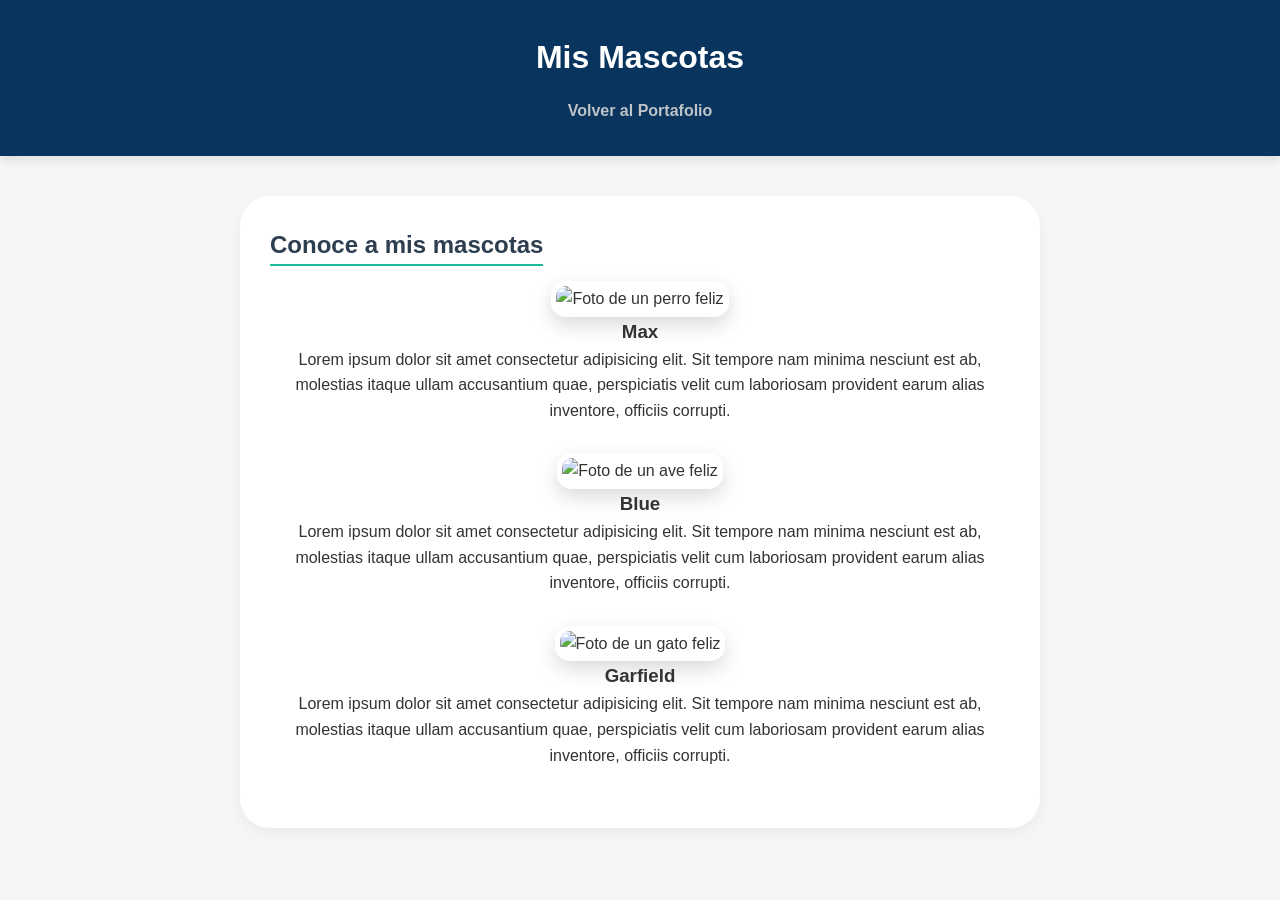
==== mascotas.html @ 6999d08a "Mi primer commit: estructura inicial de HTML" ====
<!DOCTYPE html>
<html lang="en">
<head>
    <meta charset="UTF-8">
    <meta name="viewport" content="width=device-width, initial-scale=1.0">
    <title>Mis Mascotas</title>
    <link rel="stylesheet" href="styles.css">
</head>
<body>
    <header>
        <h1>Mis Mascotas</h1>
        <nav>
          <ul>
            <li><a href="index.html">Volver al Portafolio</a></li>
          </ul>
        </nav>
    </header>

    <main>
        <section class="galeria">
            <h2>Conoce a mis mascotas</h2>

            <article>
                <img src="https://www.purina.es/sites/default/files/styles/ttt_image_510/public/2025-12/foto-2.jpg?itok=ay8rnfrG" alt="Foto de un perro feliz" width="200">
                <h3>Max</h3>
                <p> Lorem ipsum dolor sit amet consectetur adipisicing elit. Sit tempore nam minima nesciunt est ab, molestias itaque ullam accusantium quae, perspiciatis velit cum laboriosam provident earum alias inventore, officiis corrupti.</p>
            </article>

             <article>
                <img src="https://upload.wikimedia.org/wikipedia/commons/thumb/c/ce/Anodorhynchus_hyacinthinus_-Disney_-Florida-8.jpg/250px-Anodorhynchus_hyacinthinus_-Disney_-Florida-8.jpg" alt="Foto de un ave feliz" width="200">
                <h3>Blue</h3>
                <p> Lorem ipsum dolor sit amet consectetur adipisicing elit. Sit tempore nam minima nesciunt est ab, molestias itaque ullam accusantium quae, perspiciatis velit cum laboriosam provident earum alias inventore, officiis corrupti.</p>
            </article>

             <article>
                <img src="https://encrypted-tbn0.gstatic.com/images?q=tbn:ANd9GcTPRC3DxXei9o6KBLrAs166nsJ3L4_lIattZA&s" alt="Foto de un gato feliz" width="200">
                <h3>Garfield</h3>
                <p> Lorem ipsum dolor sit amet consectetur adipisicing elit. Sit tempore nam minima nesciunt est ab, molestias itaque ullam accusantium quae, perspiciatis velit cum laboriosam provident earum alias inventore, officiis corrupti.</p>
            </article>


        </section>
    </main>
</body>
</html>
---- styles.css ----
/* 1. Tipografía y Reset básico */
* {
    margin: 0;
    padding: 0;
    box-sizing: border-box; /* Fundamental para el modelo de caja */
}

body {
    font-family: 'Segoe UI', Tahoma, Geneva, Verdana, sans-serif;
    line-height: 1.6;
    color: #333;
    background-color: #f4f7f6; /* Gris muy claro de fondo */
}

/* 2. Estilos del Header y Navegación */
header {
    background-color: #08345e; /* Azul oscuro elegante */
    color: white;
    padding: 2rem;
    text-align: center;
    box-shadow: 0 4px 10px #0000001a;
}

nav ul {
    list-style: none;
    margin-top: 15px;
    display: flex; /* Alinea los items en línea */
    justify-content: center;
    gap: 20px; /* Espacio entre enlaces */
}

nav a {
    color: #bdc3c7;
    text-decoration: none;
    font-weight: bold;
    transition: 0.3s; /* Suaviza el cambio de color */
}

/* 3. Hover para los enlaces */
nav a:hover {
    color: #1abc9c; /* Verde esmeralda al pasar el mouse */
}

/* 4. Organización de Secciones */
section {
    max-width: 800px;
    margin: 40px auto; /* Centra las secciones y da aire arriba/abajo */
    padding: 30px;
    background: white;
    border-radius: 30px;
    box-shadow: 0 5px 15px #0000000d;
}

h2 {
    color: #2c3e50;
    margin-bottom: 15px;
    border-bottom: 2px solid #1abc9c;
    display: inline-block;
}

/* 5. Imágenes (Mascotas) */
article {
    margin-bottom: 30px;
    text-align: center;
}

img {
    border-radius: 15px; /* Bordes redondeados */
    box-shadow: 0 8px 20px rgba(0,0,0,0.15); /* Sombra elegante */
    max-width: 100%;
    height: auto;
    border: 5px solid #fff; /* Efecto de marco de foto */
}

/* 6. Estilos del Formulario */
form {
    display: flex;
    flex-direction: column;
    gap: 20px;
}

input {
    padding: 12px;
    border: 1px solid #ddd;
    border-radius: 6px;
    font-size: 1rem;
}

button {
    background-color: #1abc9c;
    color: white;
    padding: 12px;
    border: none;
    border-radius: 6px;
    cursor: pointer;
    font-weight: bold;
    font-size: 1rem;
    transition: background 0.3s;
}

button:hover {
    background-color: #16a085;
}
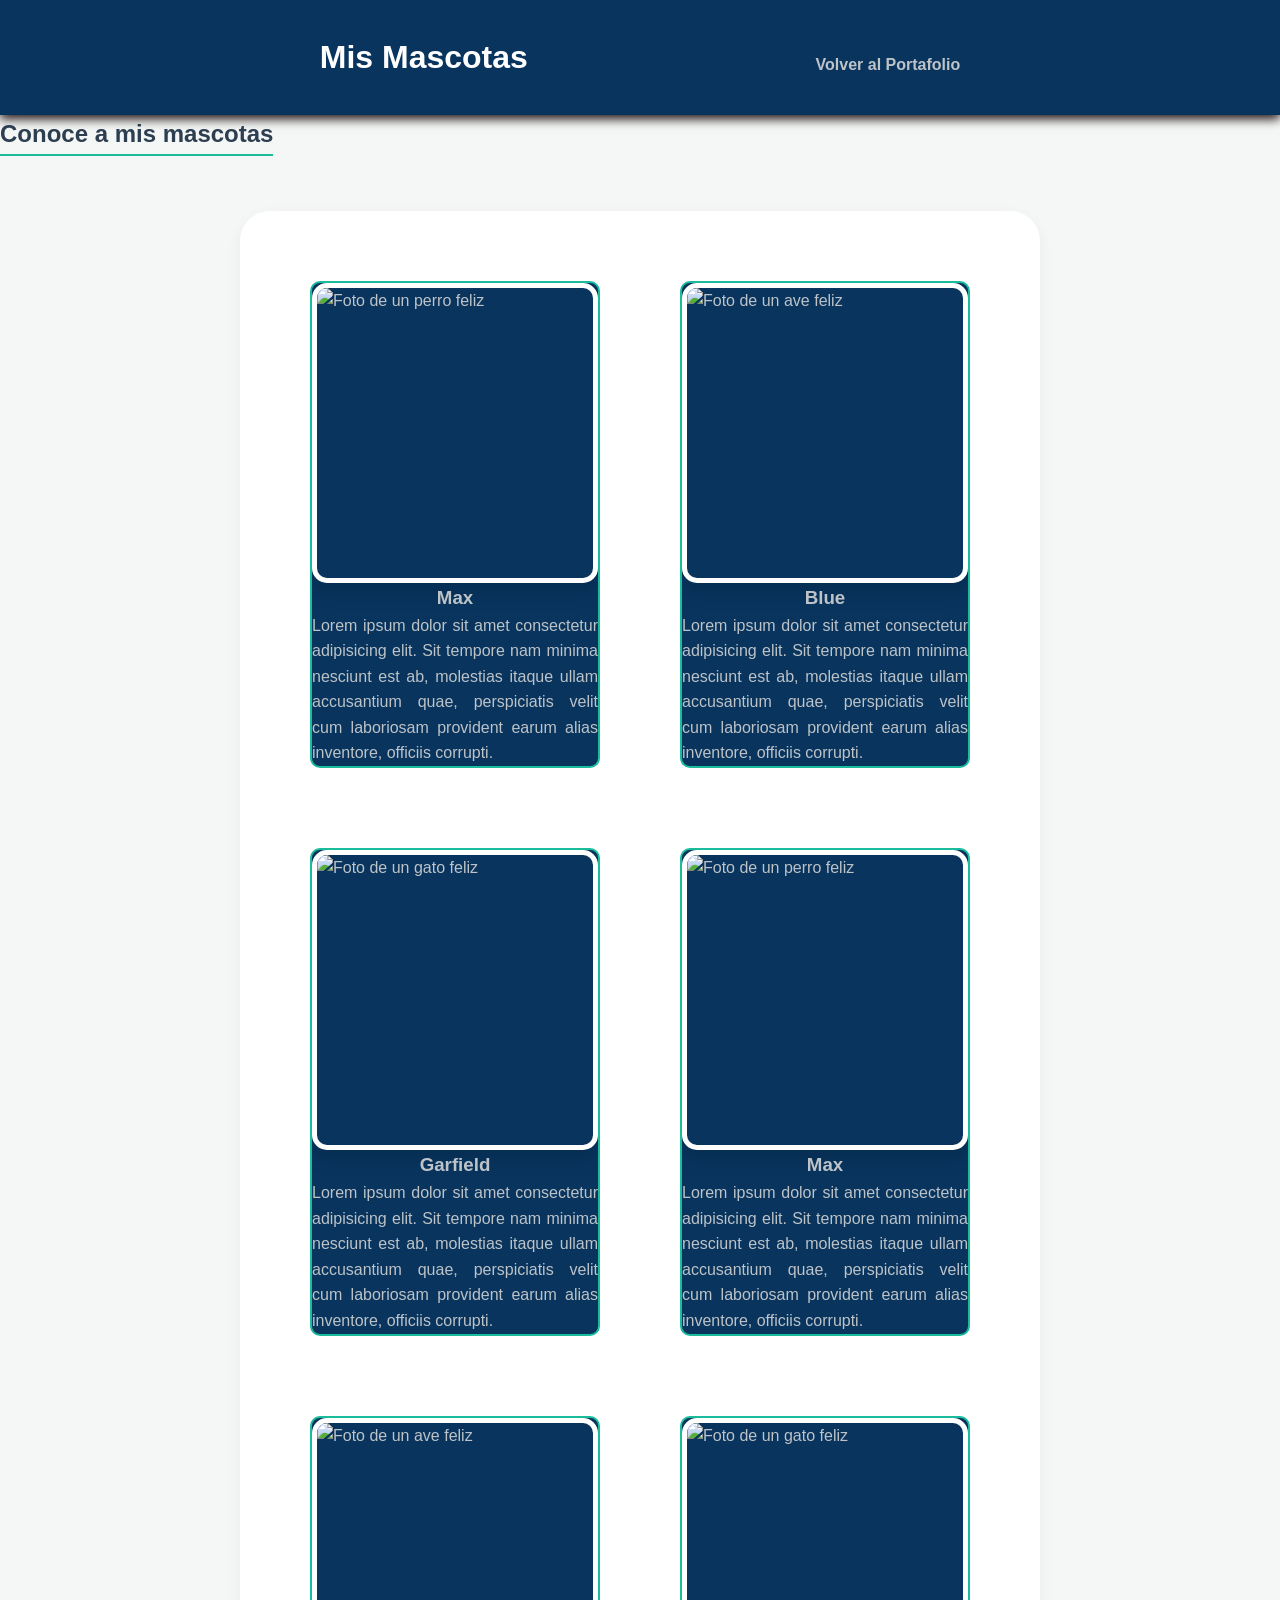
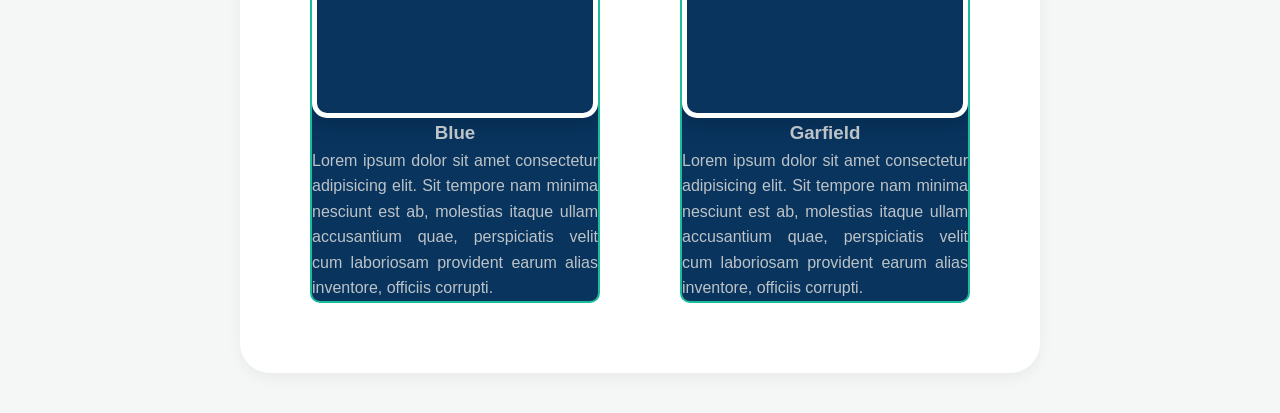
==== commit 69b805a3: "Refactor pet section with card layout" ====
--- a/mascotas.html
+++ b/mascotas.html
@@ -17,29 +17,61 @@
     </header>
 
     <main>
+        <h2>Conoce a mis mascotas</h2>
+        
         <section class="galeria">
-            <h2>Conoce a mis mascotas</h2>
+            
 
-            <article>
-                <img src="https://www.purina.es/sites/default/files/styles/ttt_image_510/public/2025-12/foto-2.jpg?itok=ay8rnfrG" alt="Foto de un perro feliz" width="200">
-                <h3>Max</h3>
-                <p> Lorem ipsum dolor sit amet consectetur adipisicing elit. Sit tempore nam minima nesciunt est ab, molestias itaque ullam accusantium quae, perspiciatis velit cum laboriosam provident earum alias inventore, officiis corrupti.</p>
-            </article>
+            <div class="card">
 
-             <article>
-                <img src="https://upload.wikimedia.org/wikipedia/commons/thumb/c/ce/Anodorhynchus_hyacinthinus_-Disney_-Florida-8.jpg/250px-Anodorhynchus_hyacinthinus_-Disney_-Florida-8.jpg" alt="Foto de un ave feliz" width="200">
-                <h3>Blue</h3>
-                <p> Lorem ipsum dolor sit amet consectetur adipisicing elit. Sit tempore nam minima nesciunt est ab, molestias itaque ullam accusantium quae, perspiciatis velit cum laboriosam provident earum alias inventore, officiis corrupti.</p>
-            </article>
+                <article>
+                    <img src="https://www.purina.es/sites/default/files/styles/ttt_image_510/public/2025-12/foto-2.jpg?itok=ay8rnfrG" alt="Foto de un perro feliz" width="200">
+                    <h3>Max</h3>
+                    <p> Lorem ipsum dolor sit amet consectetur adipisicing elit. Sit tempore nam minima nesciunt est ab, molestias itaque ullam accusantium quae, perspiciatis velit cum laboriosam provident earum alias inventore, officiis corrupti.</p>
+                </article>
+            </div>
 
-             <article>
-                <img src="https://encrypted-tbn0.gstatic.com/images?q=tbn:ANd9GcTPRC3DxXei9o6KBLrAs166nsJ3L4_lIattZA&s" alt="Foto de un gato feliz" width="200">
-                <h3>Garfield</h3>
-                <p> Lorem ipsum dolor sit amet consectetur adipisicing elit. Sit tempore nam minima nesciunt est ab, molestias itaque ullam accusantium quae, perspiciatis velit cum laboriosam provident earum alias inventore, officiis corrupti.</p>
-            </article>
+            <div class="card"
+                <article>
+                    <img src="https://upload.wikimedia.org/wikipedia/commons/thumb/c/ce/Anodorhynchus_hyacinthinus_-Disney_-Florida-8.jpg/250px-Anodorhynchus_hyacinthinus_-Disney_-Florida-8.jpg" alt="Foto de un ave feliz" width="200">
+                    <h3>Blue</h3>
+                    <p> Lorem ipsum dolor sit amet consectetur adipisicing elit. Sit tempore nam minima nesciunt est ab, molestias itaque ullam accusantium quae, perspiciatis velit cum laboriosam provident earum alias inventore, officiis corrupti.</p>
+                </article>
+            </div>
 
+            <div class="card"
+                <article>
+                    <img src="https://encrypted-tbn0.gstatic.com/images?q=tbn:ANd9GcTPRC3DxXei9o6KBLrAs166nsJ3L4_lIattZA&s" alt="Foto de un gato feliz" width="200">
+                    <h3>Garfield</h3>
+                    <p> Lorem ipsum dolor sit amet consectetur adipisicing elit. Sit tempore nam minima nesciunt est ab, molestias itaque ullam accusantium quae, perspiciatis velit cum laboriosam provident earum alias inventore, officiis corrupti.</p>
+                </article>
+            </div>
+
+            <div class="card">
+                <article>
+                    <img src="https://www.purina.es/sites/default/files/styles/ttt_image_510/public/2025-12/foto-2.jpg?itok=ay8rnfrG" alt="Foto de un perro feliz" width="200">
+                    <h3>Max</h3>
+                    <p> Lorem ipsum dolor sit amet consectetur adipisicing elit. Sit tempore nam minima nesciunt est ab, molestias itaque ullam accusantium quae, perspiciatis velit cum laboriosam provident earum alias inventore, officiis corrupti.</p>
+                </article>
+            </div>
+
+            <div class="card">
+                <article>
+                    <img src="https://upload.wikimedia.org/wikipedia/commons/thumb/c/ce/Anodorhynchus_hyacinthinus_-Disney_-Florida-8.jpg/250px-Anodorhynchus_hyacinthinus_-Disney_-Florida-8.jpg" alt="Foto de un ave feliz" width="200">
+                    <h3>Blue</h3>
+                    <p> Lorem ipsum dolor sit amet consectetur adipisicing elit. Sit tempore nam minima nesciunt est ab, molestias itaque ullam accusantium quae, perspiciatis velit cum laboriosam provident earum alias inventore, officiis corrupti.</p>
+                </article>
+            </div>
+
+            <div class="card">
+                <article>
+                    <img src="https://encrypted-tbn0.gstatic.com/images?q=tbn:ANd9GcTPRC3DxXei9o6KBLrAs166nsJ3L4_lIattZA&s" alt="Foto de un gato feliz" width="200">
+                    <h3>Garfield</h3>
+                    <p> Lorem ipsum dolor sit amet consectetur adipisicing elit. Sit tempore nam minima nesciunt est ab, molestias itaque ullam accusantium quae, perspiciatis velit cum laboriosam provident earum alias inventore, officiis corrupti.</p>
+                </article>
+            </div>
 
         </section>
     </main>
 </body>
-</html>+</html>
--- a/styles.css
+++ b/styles.css
@@ -12,13 +12,17 @@
     background-color: #f4f7f6; /* Gris muy claro de fondo */
 }
 
+
 /* 2. Estilos del Header y Navegación */
 header {
     background-color: #08345e; /* Azul oscuro elegante */
     color: white;
     padding: 2rem;
     text-align: center;
-    box-shadow: 0 4px 10px #0000001a;
+    box-shadow: 0 4px 10px #130202ee;
+    display: flex;
+    justify-content: space-evenly;
+    align-items: center;
 }
 
 nav ul {
@@ -51,18 +55,101 @@
     box-shadow: 0 5px 15px #0000000d;
 }
 
+
+h3 {
+    display: flex;
+    justify-content: center;
+}
+p {
+    display: flex;
+    text-align: justify;
+}
+
+.proyecto {
+    display: grid;
+    grid-template-columns:repeat(3, 1fr);
+    gap: 30px;
+    align-items: center;
+    
+}
+
+.proyecto div {
+    background: #08345e;
+    border-radius: 10px;
+    overflow: hidden;
+    transition: 0.3s;
+    border:1px solid #ffffff1a;
+    box-sizing: border-box;
+    margin: 10px;
+    
+}
+
+.proyecto a{
+    color: white;
+    display: flex;
+    text-align: center;
+        
+}
+
+.proyecto a:hover{
+    color: grey
+}
+
+.proyecto p {
+    color: grey;
+    margin: 30px;
+
+}
+
+.proyecto p:hover{
+        color: red
+
+}
 h2 {
     color: #2c3e50;
     margin-bottom: 15px;
     border-bottom: 2px solid #1abc9c;
     display: inline-block;
+    
 }
 
 /* 5. Imágenes (Mascotas) */
-article {
-    margin-bottom: 30px;
-    text-align: center;
+
+.galeria{
+    display: grid;
+    /* flex-wrap: wrap; */
+    grid-template-columns: repeat(2,1fr);
 }
+
+.card {
+    
+    background: #08345e;
+    border-radius: 10px;
+    overflow: hidden;
+    transition: 0.3s;
+    border:2px solid #1abc9c;
+    box-sizing: border-box;
+    margin: 40px;
+    color:#bdc3c7;
+    
+    
+}
+
+.card img{
+    height: 300px;
+    display: flex;
+    align-items: center;
+    justify-content: center;
+    overflow: hidden;  
+    width: 100%;
+}
+
+.card:hover {
+    transform: translateY(-8px);
+    box-shadow: 0 10px 25px rgba(0, 0, 0, 0.6);
+    
+}
+
 
 img {
     border-radius: 15px; /* Bordes redondeados */
